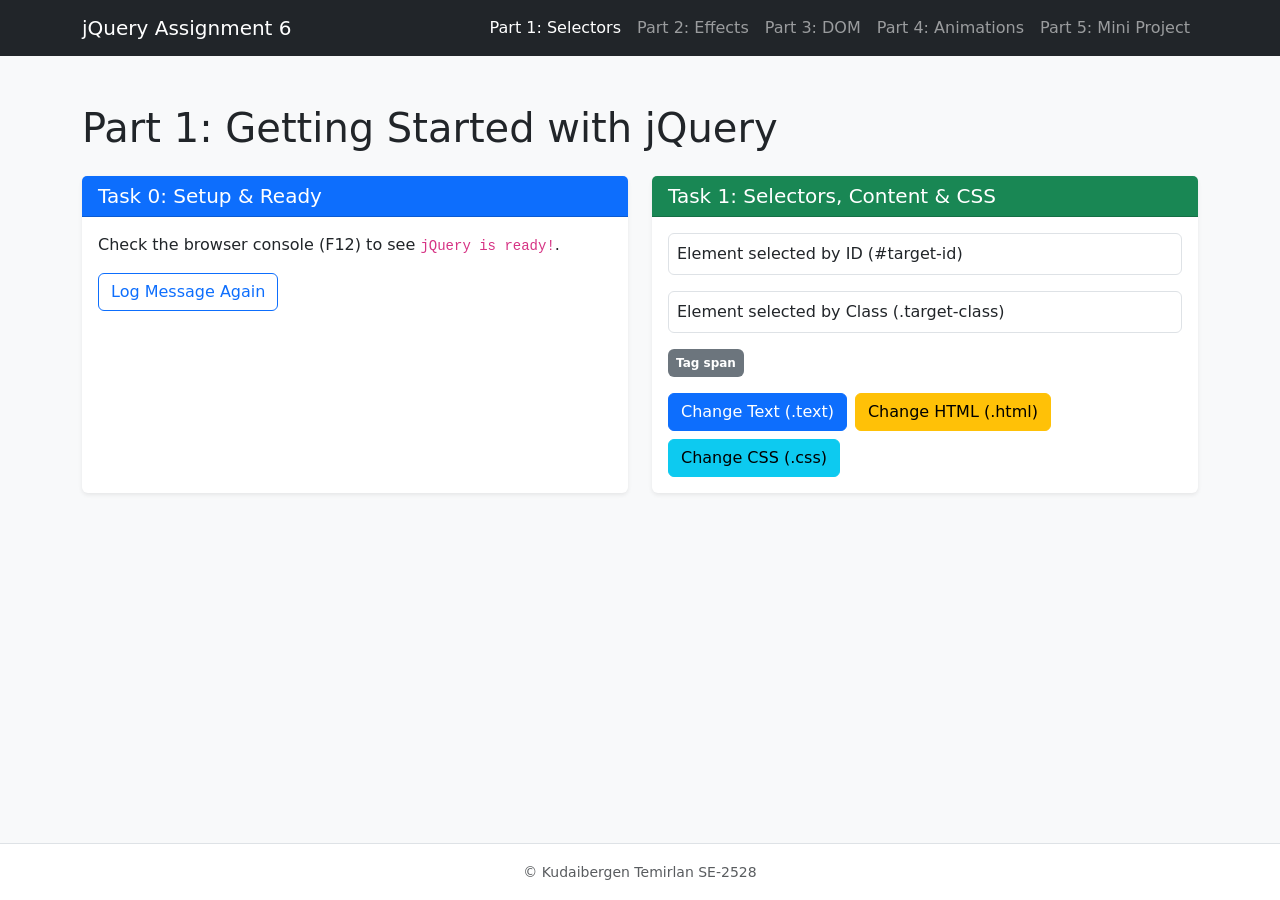
==== index.html @ 91e7333b "assignment 6" ====
<!DOCTYPE html>
<html lang="en">
<head>
    <meta charset="UTF-8">
    <meta name="viewport" content="width=device-width, initial-scale=1.0">
    <title>Assignment 6 | Part 1: Selectors &amp; CSS</title>
    <link href="https://cdn.jsdelivr.net/npm/bootstrap@5.3.3/dist/css/bootstrap.min.css" rel="stylesheet">
    <link rel="stylesheet" href="css/style.css">
</head>
<body>
    <nav class="navbar navbar-expand-lg navbar-dark bg-dark">
        <div class="container">
            <a class="navbar-brand" href="index.html">jQuery Assignment 6</a>
            <button class="navbar-toggler" type="button" data-bs-toggle="collapse" data-bs-target="#navMenu">
                <span class="navbar-toggler-icon"></span>
            </button>
            <div class="collapse navbar-collapse" id="navMenu">
                <ul class="navbar-nav ms-auto">
                    <li class="nav-item"><a class="nav-link active" href="index.html">Part 1: Selectors</a></li>
                    <li class="nav-item"><a class="nav-link" href="part2.html">Part 2: Effects</a></li>
                    <li class="nav-item"><a class="nav-link" href="part3.html">Part 3: DOM</a></li>
                    <li class="nav-item"><a class="nav-link" href="part4.html">Part 4: Animations</a></li>
                    <li class="nav-item"><a class="nav-link" href="part5.html">Part 5: Mini Project</a></li>
                </ul>
            </div>
        </div>
    </nav>

    <main class="container my-5">
        <h1 class="mb-4">Part 1: Getting Started with jQuery</h1>

        <div class="row g-4">
            <div class="col-12 col-md-6">
                <div class="card h-100 shadow-sm border-0">
                    <div class="card-header bg-primary text-white">
                        <h5 class="mb-0">Task 0: Setup &amp; Ready</h5>
                    </div>
                    <div class="card-body">
                        <p>Check the browser console (F12) to see <code>jQuery is ready!</code>.</p>
                        <button type="button" class="btn btn-outline-primary" id="btn-check-ready">Log Message Again</button>
                    </div>
                </div>
            </div>

            <div class="col-12 col-md-6">
                <div class="card h-100 shadow-sm border-0">
                    <div class="card-header bg-success text-white">
                        <h5 class="mb-0">Task 1: Selectors, Content &amp; CSS</h5>
                    </div>
                    <div class="card-body">
                        <p id="target-id" class="p-2 border rounded">Element selected by ID (#target-id)</p>
                        <p class="target-class p-2 border rounded">Element selected by Class (.target-class)</p>
                        <span class="badge bg-secondary p-2 d-inline-block mb-3">Tag span</span>

                        <div class="d-flex flex-wrap gap-2">
                            <button type="button" class="btn btn-primary" id="btn-change-text">Change Text (.text)</button>
                            <button type="button" class="btn btn-warning" id="btn-change-html">Change HTML (.html)</button>
                            <button type="button" class="btn btn-info" id="btn-change-css">Change CSS (.css)</button>
                        </div>
                    </div>
                </div>
            </div>
        </div>
    </main>

    <footer class="py-3 text-center text-muted">
        <div class="container">
            <small>&copy; Kudaibergen Temirlan SE-2528</small>
        </div>
    </footer>

    <script src="https://code.jquery.com/jquery-3.7.1.min.js"></script>
    <script src="https://cdn.jsdelivr.net/npm/bootstrap@5.3.3/dist/js/bootstrap.bundle.min.js"></script>
    <script src="js/part1.js"></script>
</body>
</html>
---- css/style.css ----
body {
    min-height: 100vh;
    display: flex;
    flex-direction: column;
    background-color: #f8f9fa;
}

main {
    flex: 1;
}

.box-target {
    padding: 20px;
    border-radius: 6px;
    background-color: #e9ecef;
    border: 1px solid #ced4da;
}

.slide-panel {
    display: none;
    padding: 20px;
    background-color: #e7f1ff;
    border: 1px solid #b6d4fe;
    border-radius: 6px;
}

.anim-area {
    position: relative;
    height: 320px;
    background-color: #ffffff;
    border: 2px dashed #dee2e6;
    border-radius: 8px;
    overflow: hidden;
}

.anim-box {
    position: absolute;
    top: 20px;
    left: 20px;
    width: 70px;
    height: 70px;
    background-color: #0d6efd;
    border-radius: 6px;
}

.accordion-item-custom {
    border: 1px solid #dee2e6;
    border-radius: 6px;
    margin-bottom: 10px;
    background-color: #ffffff;
    overflow: hidden;
}

.accordion-header-custom {
    padding: 15px 20px;
    background-color: #f8f9fa;
    cursor: pointer;
    font-weight: 600;
    user-select: none;
    display: flex;
    justify-content: space-between;
    align-items: center;
}

.accordion-header-custom:hover {
    background-color: #e9ecef;
}

.accordion-content-custom {
    display: none;
    padding: 20px;
    border-top: 1px solid #dee2e6;
    color: #495057;
}

footer {
    border-top: 1px solid #dee2e6;
    background: #ffffff;
}
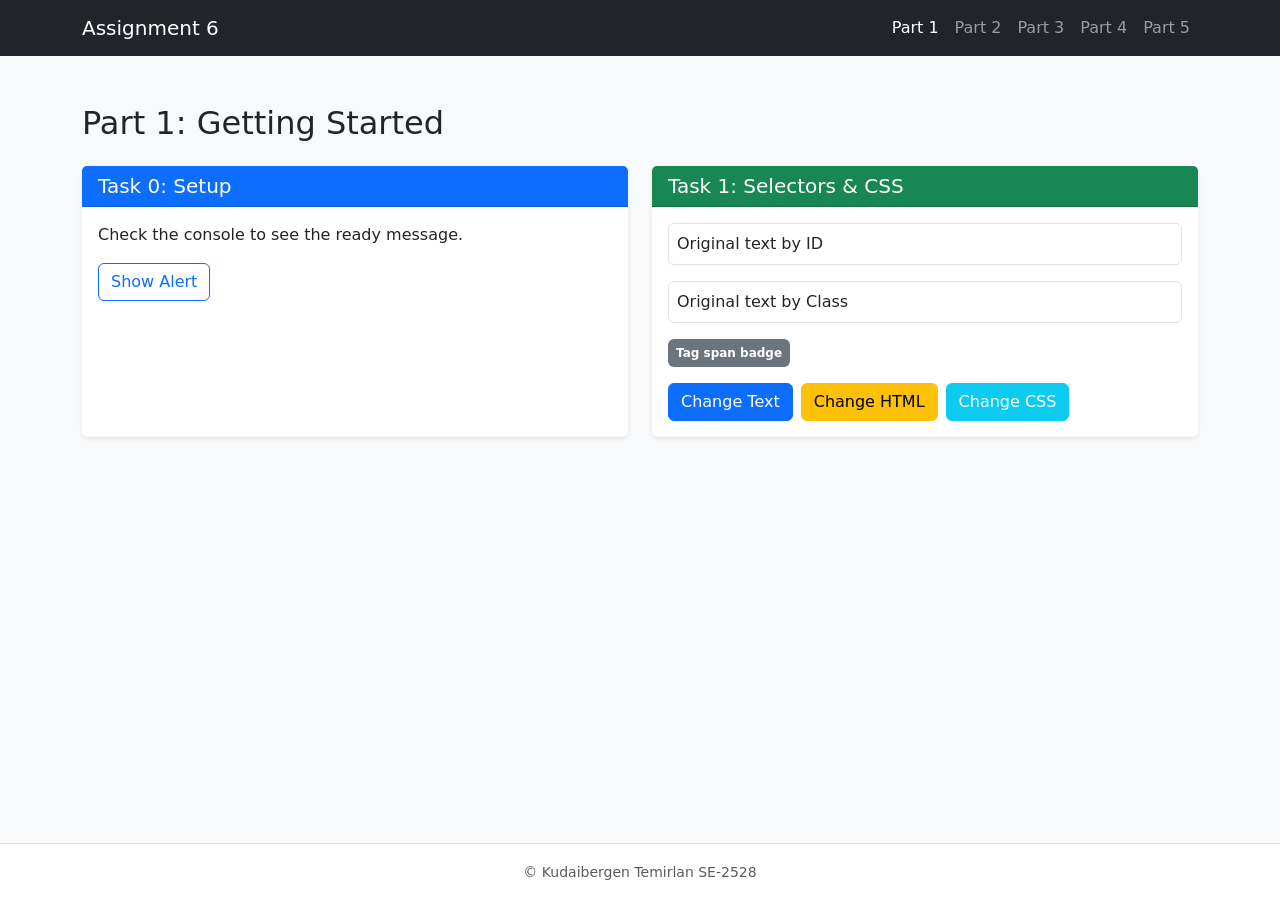
==== commit 82457d40: "fixed assignment 6" ====
--- a/index.html
+++ b/index.html
@@ -3,41 +3,41 @@
 <head>
     <meta charset="UTF-8">
     <meta name="viewport" content="width=device-width, initial-scale=1.0">
-    <title>Assignment 6 | Part 1: Selectors &amp; CSS</title>
+    <title>Assignment 6 | Part 1</title>
     <link href="https://cdn.jsdelivr.net/npm/bootstrap@5.3.3/dist/css/bootstrap.min.css" rel="stylesheet">
     <link rel="stylesheet" href="css/style.css">
 </head>
 <body>
     <nav class="navbar navbar-expand-lg navbar-dark bg-dark">
         <div class="container">
-            <a class="navbar-brand" href="index.html">jQuery Assignment 6</a>
+            <a class="navbar-brand" href="index.html">Assignment 6</a>
             <button class="navbar-toggler" type="button" data-bs-toggle="collapse" data-bs-target="#navMenu">
                 <span class="navbar-toggler-icon"></span>
             </button>
             <div class="collapse navbar-collapse" id="navMenu">
                 <ul class="navbar-nav ms-auto">
-                    <li class="nav-item"><a class="nav-link active" href="index.html">Part 1: Selectors</a></li>
-                    <li class="nav-item"><a class="nav-link" href="part2.html">Part 2: Effects</a></li>
-                    <li class="nav-item"><a class="nav-link" href="part3.html">Part 3: DOM</a></li>
-                    <li class="nav-item"><a class="nav-link" href="part4.html">Part 4: Animations</a></li>
-                    <li class="nav-item"><a class="nav-link" href="part5.html">Part 5: Mini Project</a></li>
+                    <li class="nav-item"><a class="nav-link active" href="index.html">Part 1</a></li>
+                    <li class="nav-item"><a class="nav-link" href="part2.html">Part 2</a></li>
+                    <li class="nav-item"><a class="nav-link" href="part3.html">Part 3</a></li>
+                    <li class="nav-item"><a class="nav-link" href="part4.html">Part 4</a></li>
+                    <li class="nav-item"><a class="nav-link" href="part5.html">Part 5</a></li>
                 </ul>
             </div>
         </div>
     </nav>
 
     <main class="container my-5">
-        <h1 class="mb-4">Part 1: Getting Started with jQuery</h1>
+        <h2 class="mb-4">Part 1: Getting Started</h2>
 
         <div class="row g-4">
             <div class="col-12 col-md-6">
                 <div class="card h-100 shadow-sm border-0">
                     <div class="card-header bg-primary text-white">
-                        <h5 class="mb-0">Task 0: Setup &amp; Ready</h5>
+                        <h5 class="mb-0">Task 0: Setup</h5>
                     </div>
                     <div class="card-body">
-                        <p>Check the browser console (F12) to see <code>jQuery is ready!</code>.</p>
-                        <button type="button" class="btn btn-outline-primary" id="btn-check-ready">Log Message Again</button>
+                        <p>Check the console to see the ready message.</p>
+                        <button type="button" class="btn btn-outline-primary" id="btn-check-ready">Show Alert</button>
                     </div>
                 </div>
             </div>
@@ -45,17 +45,17 @@
             <div class="col-12 col-md-6">
                 <div class="card h-100 shadow-sm border-0">
                     <div class="card-header bg-success text-white">
-                        <h5 class="mb-0">Task 1: Selectors, Content &amp; CSS</h5>
+                        <h5 class="mb-0">Task 1: Selectors &amp; CSS</h5>
                     </div>
                     <div class="card-body">
-                        <p id="target-id" class="p-2 border rounded">Element selected by ID (#target-id)</p>
-                        <p class="target-class p-2 border rounded">Element selected by Class (.target-class)</p>
-                        <span class="badge bg-secondary p-2 d-inline-block mb-3">Tag span</span>
+                        <p id="target-id" class="p-2 border rounded">Original text by ID</p>
+                        <p class="target-class p-2 border rounded">Original text by Class</p>
+                        <span class="badge bg-secondary p-2 d-inline-block mb-3">Tag span badge</span>
 
                         <div class="d-flex flex-wrap gap-2">
-                            <button type="button" class="btn btn-primary" id="btn-change-text">Change Text (.text)</button>
-                            <button type="button" class="btn btn-warning" id="btn-change-html">Change HTML (.html)</button>
-                            <button type="button" class="btn btn-info" id="btn-change-css">Change CSS (.css)</button>
+                            <button type="button" class="btn btn-primary" id="btn-change-text">Change Text</button>
+                            <button type="button" class="btn btn-warning" id="btn-change-html">Change HTML</button>
+                            <button type="button" class="btn btn-info text-white" id="btn-change-css">Change CSS</button>
                         </div>
                     </div>
                 </div>
